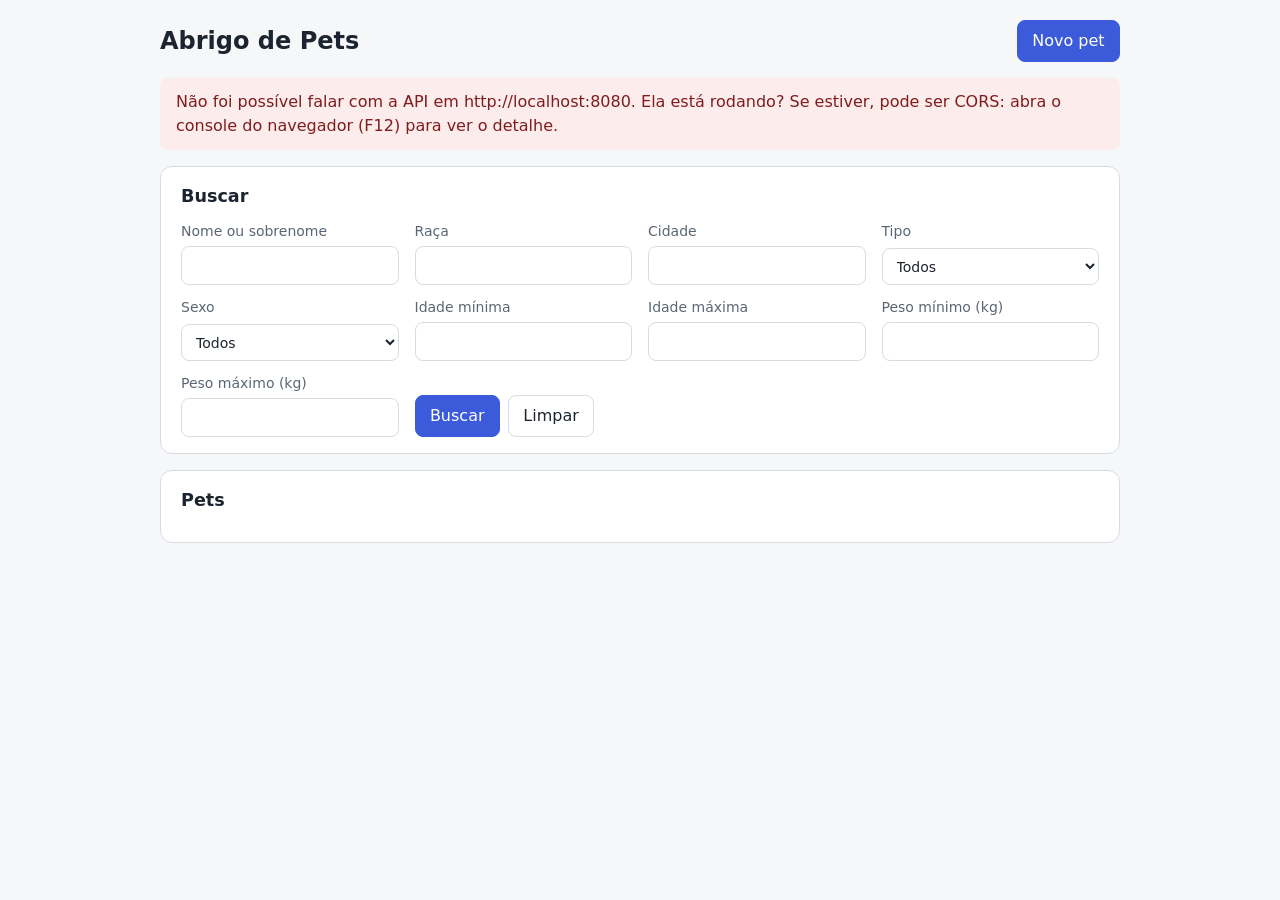
==== frontend/index.html @ ccbeb7ac "feat: add ready-made front-end and integration guide" ====
<!doctype html>
<html lang="pt-BR">
<head>
  <meta charset="utf-8">
  <meta name="viewport" content="width=device-width, initial-scale=1">
  <title>Abrigo de Pets</title>
  <link rel="stylesheet" href="style.css">
</head>
<body>
  <header class="topo">
    <h1>Abrigo de Pets</h1>
    <button type="button" id="botao-novo" class="botao botao-principal">Novo pet</button>
  </header>

  <main class="conteudo">
    <p id="aviso" class="aviso" role="status" aria-live="polite" hidden></p>

    <section aria-labelledby="titulo-filtros" class="cartao">
      <h2 id="titulo-filtros">Buscar</h2>
      <form id="form-filtros" class="grade">
        <label>Nome ou sobrenome
          <input type="text" name="nome" autocomplete="off">
        </label>
        <label>Raça
          <input type="text" name="raca" autocomplete="off">
        </label>
        <label>Cidade
          <input type="text" name="cidade" autocomplete="off">
        </label>
        <label>Tipo
          <select name="tipo"><option value="">Todos</option></select>
        </label>
        <label>Sexo
          <select name="sexo"><option value="">Todos</option></select>
        </label>
        <label>Idade mínima
          <input type="text" name="idadeMin" inputmode="decimal" autocomplete="off">
        </label>
        <label>Idade máxima
          <input type="text" name="idadeMax" inputmode="decimal" autocomplete="off">
        </label>
        <label>Peso mínimo (kg)
          <input type="text" name="pesoMin" inputmode="decimal" autocomplete="off">
        </label>
        <label>Peso máximo (kg)
          <input type="text" name="pesoMax" inputmode="decimal" autocomplete="off">
        </label>
        <div class="acoes">
          <button type="submit" class="botao botao-principal">Buscar</button>
          <button type="button" id="botao-limpar" class="botao">Limpar</button>
        </div>
      </form>
    </section>

    <section aria-labelledby="titulo-lista" class="cartao">
      <h2 id="titulo-lista">Pets <span id="contagem" class="contagem"></span></h2>
      <p id="vazio" class="vazio" hidden>Nenhum pet encontrado.</p>
      <ul id="lista" class="lista"></ul>
    </section>
  </main>

  <dialog id="dialogo" aria-labelledby="titulo-dialogo">
    <form id="form-pet" novalidate>
      <h2 id="titulo-dialogo">Novo pet</h2>

      <div class="grade">
        <label class="largo">Nome e sobrenome
          <input type="text" name="nomeCompleto" autocomplete="off">
          <small class="erro" data-erro-de="nomeCompleto"></small>
        </label>

        <label>Tipo *
          <select name="tipo"><option value="">Selecione</option></select>
          <small class="erro" data-erro-de="tipo"></small>
        </label>

        <label>Sexo *
          <select name="sexo"><option value="">Selecione</option></select>
          <small class="erro" data-erro-de="sexo"></small>
        </label>

        <label>Número da casa
          <input type="text" name="numeroCasa" inputmode="numeric" autocomplete="off">
          <small class="erro" data-erro-de="endereco.numeroCasa"></small>
        </label>

        <label>Cidade *
          <input type="text" name="cidade" autocomplete="off">
          <small class="erro" data-erro-de="endereco.cidade"></small>
        </label>

        <label class="largo">Rua *
          <input type="text" name="rua" autocomplete="off">
          <small class="erro" data-erro-de="endereco.rua"></small>
        </label>

        <label>Idade aproximada (anos)
          <input type="text" name="idade" inputmode="decimal" autocomplete="off">
          <small class="erro" data-erro-de="idade"></small>
        </label>

        <label>Peso aproximado (kg)
          <input type="text" name="peso" inputmode="decimal" autocomplete="off">
          <small class="erro" data-erro-de="peso"></small>
        </label>

        <label class="largo">Raça
          <input type="text" name="raca" autocomplete="off">
          <small class="erro" data-erro-de="raca"></small>
        </label>
      </div>

      <p id="erro-geral" class="erro-geral" role="alert" hidden></p>

      <div class="acoes">
        <button type="button" id="botao-cancelar" class="botao">Cancelar</button>
        <button type="submit" class="botao botao-principal">Salvar</button>
      </div>
    </form>
  </dialog>

  <script src="config.js"></script>
  <script src="app.js"></script>
</body>
</html>
---- frontend/style.css ----
:root {
  --fundo: #f6f7f9;
  --cartao: #ffffff;
  --texto: #1c2430;
  --texto-suave: #5b6675;
  --borda: #d7dce3;
  --principal: #3b5bdb;
  --principal-texto: #ffffff;
  --perigo: #c92a2a;
  --sucesso-fundo: #e6f6ec;
  --sucesso-texto: #14532d;
  --erro-fundo: #fdecec;
  --erro-texto: #7f1d1d;
}

@media (prefers-color-scheme: dark) {
  :root {
    --fundo: #14181f;
    --cartao: #1d232d;
    --texto: #e8ebf0;
    --texto-suave: #9aa5b4;
    --borda: #323b49;
    --principal: #748ffc;
    --principal-texto: #101420;
    --perigo: #ff8787;
    --sucesso-fundo: #123524;
    --sucesso-texto: #b7ebcb;
    --erro-fundo: #3b1a1a;
    --erro-texto: #ffd0d0;
  }
}

* { box-sizing: border-box; }

body {
  margin: 0;
  font-family: system-ui, -apple-system, 'Segoe UI', Roboto, sans-serif;
  background: var(--fundo);
  color: var(--texto);
  line-height: 1.5;
}

.topo {
  display: flex;
  align-items: center;
  justify-content: space-between;
  gap: 1rem;
  max-width: 62rem;
  margin: 0 auto;
  padding: 1.25rem 1rem 0.5rem;
}

.topo h1 { margin: 0; font-size: 1.5rem; }

.conteudo {
  max-width: 62rem;
  margin: 0 auto;
  padding: 0.5rem 1rem 3rem;
  display: grid;
  gap: 1rem;
}

.cartao {
  background: var(--cartao);
  border: 1px solid var(--borda);
  border-radius: 0.75rem;
  padding: 1rem 1.25rem;
}

.cartao h2 { margin: 0 0 0.75rem; font-size: 1.1rem; }
.contagem { color: var(--texto-suave); font-weight: 400; }

.grade {
  display: grid;
  grid-template-columns: repeat(auto-fit, minmax(11rem, 1fr));
  gap: 0.75rem 1rem;
}

.largo { grid-column: 1 / -1; }

label {
  display: grid;
  gap: 0.25rem;
  font-size: 0.875rem;
  color: var(--texto-suave);
}

input, select {
  font: inherit;
  color: var(--texto);
  background: var(--cartao);
  border: 1px solid var(--borda);
  border-radius: 0.5rem;
  padding: 0.5rem 0.625rem;
}

input:disabled, select:disabled { opacity: 0.6; cursor: not-allowed; }

:focus-visible {
  outline: 2px solid var(--principal);
  outline-offset: 2px;
}

.acoes {
  display: flex;
  align-items: end;
  gap: 0.5rem;
  flex-wrap: wrap;
}

.botao {
  font: inherit;
  cursor: pointer;
  color: var(--texto);
  background: transparent;
  border: 1px solid var(--borda);
  border-radius: 0.5rem;
  padding: 0.5rem 0.9rem;
}

.botao:hover { border-color: var(--principal); }

.botao-principal {
  color: var(--principal-texto);
  background: var(--principal);
  border-color: var(--principal);
}

.botao-perigo { color: var(--perigo); }
.botao-perigo:hover { border-color: var(--perigo); }

.lista {
  list-style: none;
  margin: 0;
  padding: 0;
  display: grid;
  gap: 0.5rem;
}

.pet {
  display: flex;
  align-items: center;
  justify-content: space-between;
  gap: 1rem;
  padding: 0.75rem 0;
  border-top: 1px solid var(--borda);
}

.pet:first-child { border-top: 0; }
.pet p { margin: 0.125rem 0 0; color: var(--texto-suave); font-size: 0.9rem; }

.vazio { color: var(--texto-suave); margin: 0; }

.aviso {
  margin: 0;
  padding: 0.75rem 1rem;
  border-radius: 0.5rem;
}

.aviso-ok { background: var(--sucesso-fundo); color: var(--sucesso-texto); }
.aviso-erro { background: var(--erro-fundo); color: var(--erro-texto); }

dialog {
  width: min(36rem, calc(100vw - 2rem));
  color: var(--texto);
  background: var(--cartao);
  border: 1px solid var(--borda);
  border-radius: 0.75rem;
  padding: 1.25rem;
}

dialog::backdrop { background: rgba(0, 0, 0, 0.5); }
dialog h2 { margin: 0 0 1rem; font-size: 1.15rem; }
dialog .acoes { justify-content: flex-end; margin-top: 1rem; }

.erro { color: var(--perigo); min-height: 1rem; }

.erro-geral {
  margin: 1rem 0 0;
  padding: 0.5rem 0.75rem;
  border-radius: 0.5rem;
  background: var(--erro-fundo);
  color: var(--erro-texto);
}

@media (max-width: 36rem) {
  .pet { flex-direction: column; align-items: flex-start; }
}
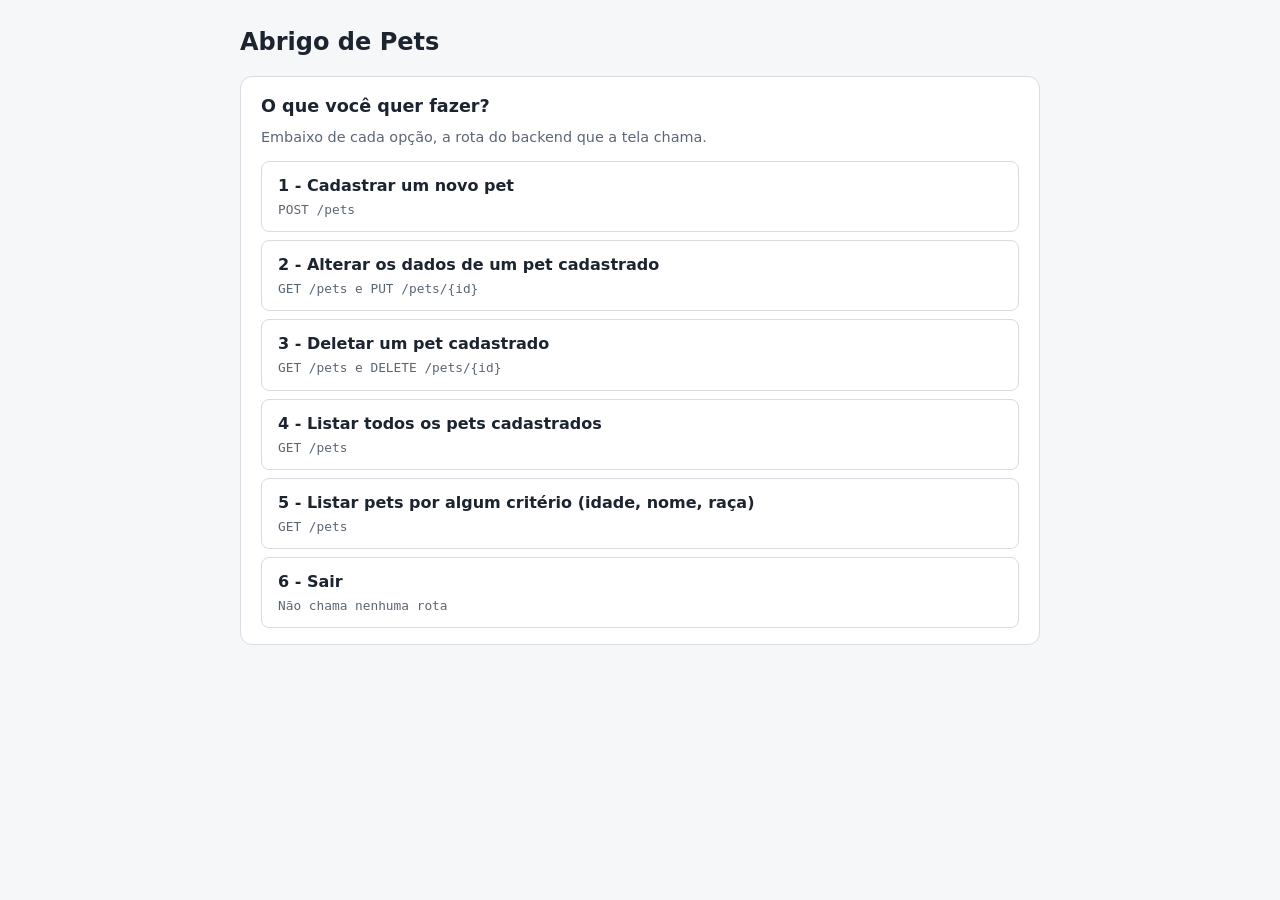
==== commit ab6c59ec: "feat(frontend): rebuild front as a multi-page site with the v1 menu" ====
--- a/frontend/index.html
+++ b/frontend/index.html
@@ -9,117 +9,18 @@
 <body>
   <header class="topo">
     <h1>Abrigo de Pets</h1>
-    <button type="button" id="botao-novo" class="botao botao-principal">Novo pet</button>
   </header>
 
   <main class="conteudo">
-    <p id="aviso" class="aviso" role="status" aria-live="polite" hidden></p>
-
-    <section aria-labelledby="titulo-filtros" class="cartao">
-      <h2 id="titulo-filtros">Buscar</h2>
-      <form id="form-filtros" class="grade">
-        <label>Nome ou sobrenome
-          <input type="text" name="nome" autocomplete="off">
-        </label>
-        <label>Raça
-          <input type="text" name="raca" autocomplete="off">
-        </label>
-        <label>Cidade
-          <input type="text" name="cidade" autocomplete="off">
-        </label>
-        <label>Tipo
-          <select name="tipo"><option value="">Todos</option></select>
-        </label>
-        <label>Sexo
-          <select name="sexo"><option value="">Todos</option></select>
-        </label>
-        <label>Idade mínima
-          <input type="text" name="idadeMin" inputmode="decimal" autocomplete="off">
-        </label>
-        <label>Idade máxima
-          <input type="text" name="idadeMax" inputmode="decimal" autocomplete="off">
-        </label>
-        <label>Peso mínimo (kg)
-          <input type="text" name="pesoMin" inputmode="decimal" autocomplete="off">
-        </label>
-        <label>Peso máximo (kg)
-          <input type="text" name="pesoMax" inputmode="decimal" autocomplete="off">
-        </label>
-        <div class="acoes">
-          <button type="submit" class="botao botao-principal">Buscar</button>
-          <button type="button" id="botao-limpar" class="botao">Limpar</button>
-        </div>
-      </form>
-    </section>
-
-    <section aria-labelledby="titulo-lista" class="cartao">
-      <h2 id="titulo-lista">Pets <span id="contagem" class="contagem"></span></h2>
-      <p id="vazio" class="vazio" hidden>Nenhum pet encontrado.</p>
-      <ul id="lista" class="lista"></ul>
+    <section class="cartao" aria-labelledby="titulo-menu">
+      <h2 id="titulo-menu">O que você quer fazer?</h2>
+      <p class="ajuda">Embaixo de cada opção, a rota do backend que a tela chama.</p>
+      <nav aria-label="Menu principal">
+        <ul id="menu" class="menu"></ul>
+      </nav>
     </section>
   </main>
 
-  <dialog id="dialogo" aria-labelledby="titulo-dialogo">
-    <form id="form-pet" novalidate>
-      <h2 id="titulo-dialogo">Novo pet</h2>
-
-      <div class="grade">
-        <label class="largo">Nome e sobrenome
-          <input type="text" name="nomeCompleto" autocomplete="off">
-          <small class="erro" data-erro-de="nomeCompleto"></small>
-        </label>
-
-        <label>Tipo *
-          <select name="tipo"><option value="">Selecione</option></select>
-          <small class="erro" data-erro-de="tipo"></small>
-        </label>
-
-        <label>Sexo *
-          <select name="sexo"><option value="">Selecione</option></select>
-          <small class="erro" data-erro-de="sexo"></small>
-        </label>
-
-        <label>Número da casa
-          <input type="text" name="numeroCasa" inputmode="numeric" autocomplete="off">
-          <small class="erro" data-erro-de="endereco.numeroCasa"></small>
-        </label>
-
-        <label>Cidade *
-          <input type="text" name="cidade" autocomplete="off">
-          <small class="erro" data-erro-de="endereco.cidade"></small>
-        </label>
-
-        <label class="largo">Rua *
-          <input type="text" name="rua" autocomplete="off">
-          <small class="erro" data-erro-de="endereco.rua"></small>
-        </label>
-
-        <label>Idade aproximada (anos)
-          <input type="text" name="idade" inputmode="decimal" autocomplete="off">
-          <small class="erro" data-erro-de="idade"></small>
-        </label>
-
-        <label>Peso aproximado (kg)
-          <input type="text" name="peso" inputmode="decimal" autocomplete="off">
-          <small class="erro" data-erro-de="peso"></small>
-        </label>
-
-        <label class="largo">Raça
-          <input type="text" name="raca" autocomplete="off">
-          <small class="erro" data-erro-de="raca"></small>
-        </label>
-      </div>
-
-      <p id="erro-geral" class="erro-geral" role="alert" hidden></p>
-
-      <div class="acoes">
-        <button type="button" id="botao-cancelar" class="botao">Cancelar</button>
-        <button type="submit" class="botao botao-principal">Salvar</button>
-      </div>
-    </form>
-  </dialog>
-
-  <script src="config.js"></script>
-  <script src="app.js"></script>
+  <script type="module" src="js/pagina-menu.js"></script>
 </body>
 </html>
--- a/frontend/style.css
+++ b/frontend/style.css
@@ -7,6 +7,7 @@
   --principal: #3b5bdb;
   --principal-texto: #ffffff;
   --perigo: #c92a2a;
+  --codigo-fundo: #eef1f6;
   --sucesso-fundo: #e6f6ec;
   --sucesso-texto: #14532d;
   --erro-fundo: #fdecec;
@@ -23,6 +24,7 @@
     --principal: #748ffc;
     --principal-texto: #101420;
     --perigo: #ff8787;
+    --codigo-fundo: #262e3a;
     --sucesso-fundo: #123524;
     --sucesso-texto: #b7ebcb;
     --erro-fundo: #3b1a1a;
@@ -40,20 +42,20 @@
   line-height: 1.5;
 }
 
+a { color: var(--principal); }
+
 .topo {
-  display: flex;
-  align-items: center;
-  justify-content: space-between;
-  gap: 1rem;
-  max-width: 62rem;
+  max-width: 52rem;
   margin: 0 auto;
   padding: 1.25rem 1rem 0.5rem;
 }
 
-.topo h1 { margin: 0; font-size: 1.5rem; }
+.topo h1 { margin: 0.25rem 0 0; font-size: 1.5rem; }
+.voltar { font-size: 0.9rem; text-decoration: none; }
+.voltar:hover { text-decoration: underline; }
 
 .conteudo {
-  max-width: 62rem;
+  max-width: 52rem;
   margin: 0 auto;
   padding: 0.5rem 1rem 3rem;
   display: grid;
@@ -67,13 +69,53 @@
   padding: 1rem 1.25rem;
 }
 
-.cartao h2 { margin: 0 0 0.75rem; font-size: 1.1rem; }
-.contagem { color: var(--texto-suave); font-weight: 400; }
+.cartao h2 { margin: 0 0 0.5rem; font-size: 1.1rem; }
+.ajuda { margin: 0 0 0.75rem; color: var(--texto-suave); font-size: 0.9rem; }
+
+/* menu inicial */
+.menu { list-style: none; margin: 0; padding: 0; display: grid; gap: 0.5rem; }
+
+.menu a {
+  display: grid;
+  gap: 0.125rem;
+  padding: 0.75rem 1rem;
+  color: var(--texto);
+  text-decoration: none;
+  border: 1px solid var(--borda);
+  border-radius: 0.5rem;
+}
+
+.menu a:hover { border-color: var(--principal); }
+.rotas-do-menu { font-family: ui-monospace, 'SF Mono', Menlo, monospace; font-size: 0.8rem; color: var(--texto-suave); }
+
+/* rotas do backend usadas na tela */
+.rotas {
+  background: var(--codigo-fundo);
+  border-radius: 0.5rem;
+  padding: 0.5rem 1rem;
+  font-size: 0.875rem;
+  color: var(--texto-suave);
+}
+
+.rotas p { margin: 0 0 0.25rem; }
+.rotas ul { margin: 0; padding-left: 1.25rem; }
+code { font-family: ui-monospace, 'SF Mono', Menlo, monospace; color: var(--texto); }
+
+/* formulários */
+.grupo {
+  border: 0;
+  border-top: 1px solid var(--borda);
+  margin: 0;
+  padding: 0.75rem 0 0.5rem;
+}
+
+.grupo:first-child { border-top: 0; padding-top: 0; }
+.grupo legend { padding: 0 0 0.5rem; font-weight: 600; }
 
 .grade {
   display: grid;
   grid-template-columns: repeat(auto-fit, minmax(11rem, 1fr));
-  gap: 0.75rem 1rem;
+  gap: 0.5rem 1rem;
 }
 
 .largo { grid-column: 1 / -1; }
@@ -85,7 +127,7 @@
   color: var(--texto-suave);
 }
 
-input, select {
+input[type="text"], select {
   font: inherit;
   color: var(--texto);
   background: var(--cartao);
@@ -94,21 +136,32 @@
   padding: 0.5rem 0.625rem;
 }
 
-input:disabled, select:disabled { opacity: 0.6; cursor: not-allowed; }
+select:disabled { opacity: 0.6; cursor: not-allowed; }
+
+.opcoes { display: flex; gap: 1.5rem; }
+.opcao { display: flex; align-items: center; gap: 0.25rem; font-size: 1rem; color: var(--texto); }
 
 :focus-visible {
   outline: 2px solid var(--principal);
   outline-offset: 2px;
 }
 
-.acoes {
-  display: flex;
-  align-items: end;
-  gap: 0.5rem;
-  flex-wrap: wrap;
-}
+.erro { color: var(--perigo); min-height: 1rem; }
+
+.erro-geral {
+  margin: 0.75rem 0 0;
+  padding: 0.5rem 0.75rem;
+  border-radius: 0.5rem;
+  background: var(--erro-fundo);
+  color: var(--erro-texto);
+}
+
+/* botões */
+.acoes { display: flex; align-items: center; gap: 0.5rem; flex-wrap: wrap; margin-top: 0.75rem; }
+.acoes-fim { justify-content: flex-end; }
 
 .botao {
+  display: inline-block;
   font: inherit;
   cursor: pointer;
   color: var(--texto);
@@ -116,6 +169,7 @@
   border: 1px solid var(--borda);
   border-radius: 0.5rem;
   padding: 0.5rem 0.9rem;
+  text-decoration: none;
 }
 
 .botao:hover { border-color: var(--principal); }
@@ -129,39 +183,23 @@
 .botao-perigo { color: var(--perigo); }
 .botao-perigo:hover { border-color: var(--perigo); }
 
-.lista {
-  list-style: none;
-  margin: 0;
-  padding: 0;
-  display: grid;
-  gap: 0.5rem;
-}
-
-.pet {
-  display: flex;
-  align-items: center;
-  justify-content: space-between;
-  gap: 1rem;
-  padding: 0.75rem 0;
-  border-top: 1px solid var(--borda);
-}
-
-.pet:first-child { border-top: 0; }
-.pet p { margin: 0.125rem 0 0; color: var(--texto-suave); font-size: 0.9rem; }
-
-.vazio { color: var(--texto-suave); margin: 0; }
-
-.aviso {
-  margin: 0;
-  padding: 0.75rem 1rem;
-  border-radius: 0.5rem;
-}
-
+/* resultados */
+.resultados { margin: 0; padding-left: 1.5rem; display: grid; gap: 0.5rem; }
+
+.resultados li { padding-left: 0.25rem; }
+.resultados li span { display: block; }
+.resultados li .botao { margin-top: 0.25rem; padding: 0.25rem 0.75rem; font-size: 0.875rem; }
+
+.vazio { margin: 0; color: var(--texto-suave); }
+
+/* avisos */
+.aviso { margin: 0; padding: 0.75rem 1rem; border-radius: 0.5rem; }
 .aviso-ok { background: var(--sucesso-fundo); color: var(--sucesso-texto); }
 .aviso-erro { background: var(--erro-fundo); color: var(--erro-texto); }
 
+/* confirmação */
 dialog {
-  width: min(36rem, calc(100vw - 2rem));
+  width: min(28rem, calc(100vw - 2rem));
   color: var(--texto);
   background: var(--cartao);
   border: 1px solid var(--borda);
@@ -170,19 +208,6 @@
 }
 
 dialog::backdrop { background: rgba(0, 0, 0, 0.5); }
-dialog h2 { margin: 0 0 1rem; font-size: 1.15rem; }
-dialog .acoes { justify-content: flex-end; margin-top: 1rem; }
-
-.erro { color: var(--perigo); min-height: 1rem; }
-
-.erro-geral {
-  margin: 1rem 0 0;
-  padding: 0.5rem 0.75rem;
-  border-radius: 0.5rem;
-  background: var(--erro-fundo);
-  color: var(--erro-texto);
-}
-
-@media (max-width: 36rem) {
-  .pet { flex-direction: column; align-items: flex-start; }
-}
+.pergunta { margin: 0; font-size: 1.05rem; }
+
+[hidden] { display: none !important; }
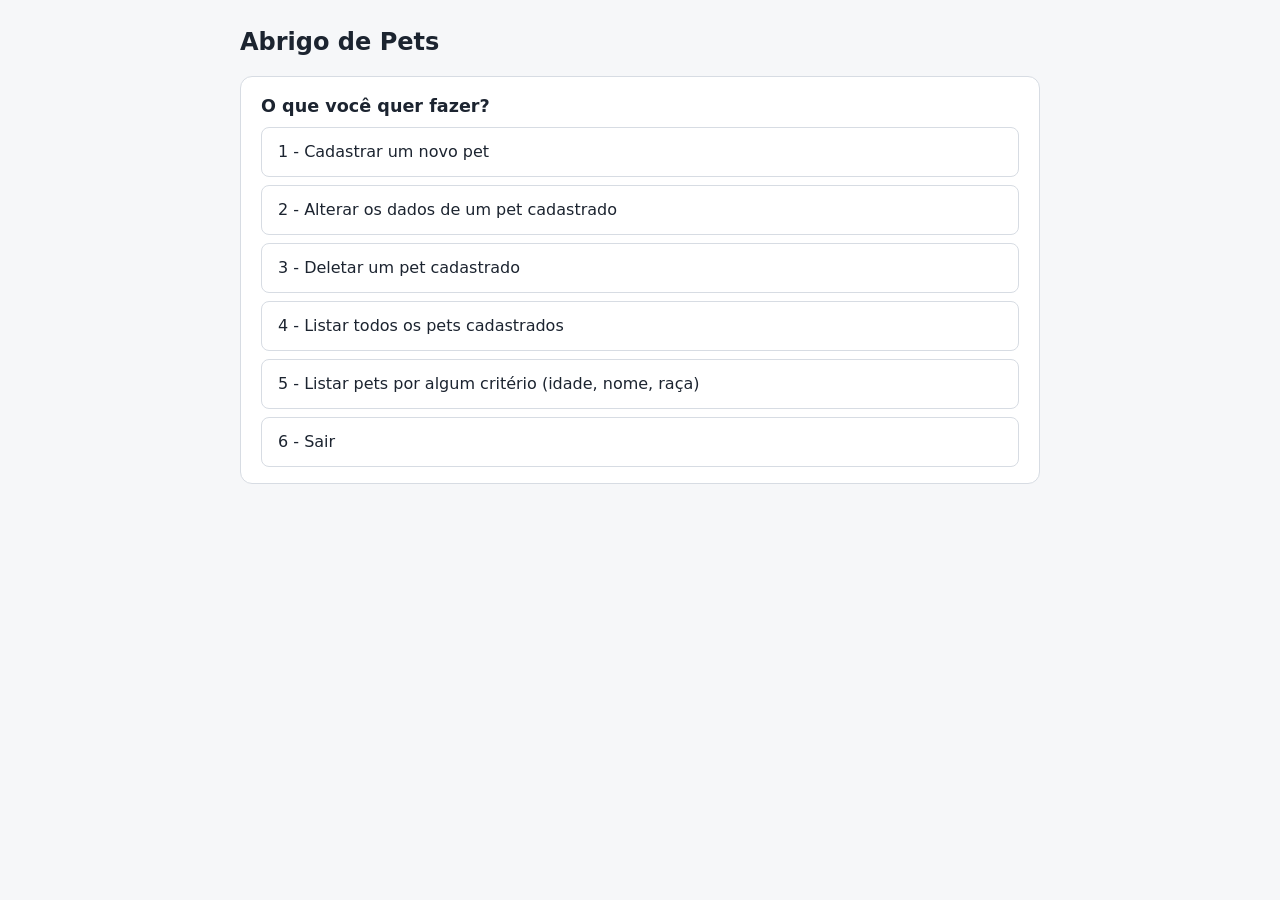
==== commit eaa5f7b1: "refactor(frontend): stop showing backend routes on screen" ====
--- a/frontend/index.html
+++ b/frontend/index.html
@@ -14,7 +14,6 @@
   <main class="conteudo">
     <section class="cartao" aria-labelledby="titulo-menu">
       <h2 id="titulo-menu">O que você quer fazer?</h2>
-      <p class="ajuda">Embaixo de cada opção, a rota do backend que a tela chama.</p>
       <nav aria-label="Menu principal">
         <ul id="menu" class="menu"></ul>
       </nav>
--- a/frontend/style.css
+++ b/frontend/style.css
@@ -86,20 +86,6 @@
 }
 
 .menu a:hover { border-color: var(--principal); }
-.rotas-do-menu { font-family: ui-monospace, 'SF Mono', Menlo, monospace; font-size: 0.8rem; color: var(--texto-suave); }
-
-/* rotas do backend usadas na tela */
-.rotas {
-  background: var(--codigo-fundo);
-  border-radius: 0.5rem;
-  padding: 0.5rem 1rem;
-  font-size: 0.875rem;
-  color: var(--texto-suave);
-}
-
-.rotas p { margin: 0 0 0.25rem; }
-.rotas ul { margin: 0; padding-left: 1.25rem; }
-code { font-family: ui-monospace, 'SF Mono', Menlo, monospace; color: var(--texto); }
 
 /* formulários */
 .grupo {
